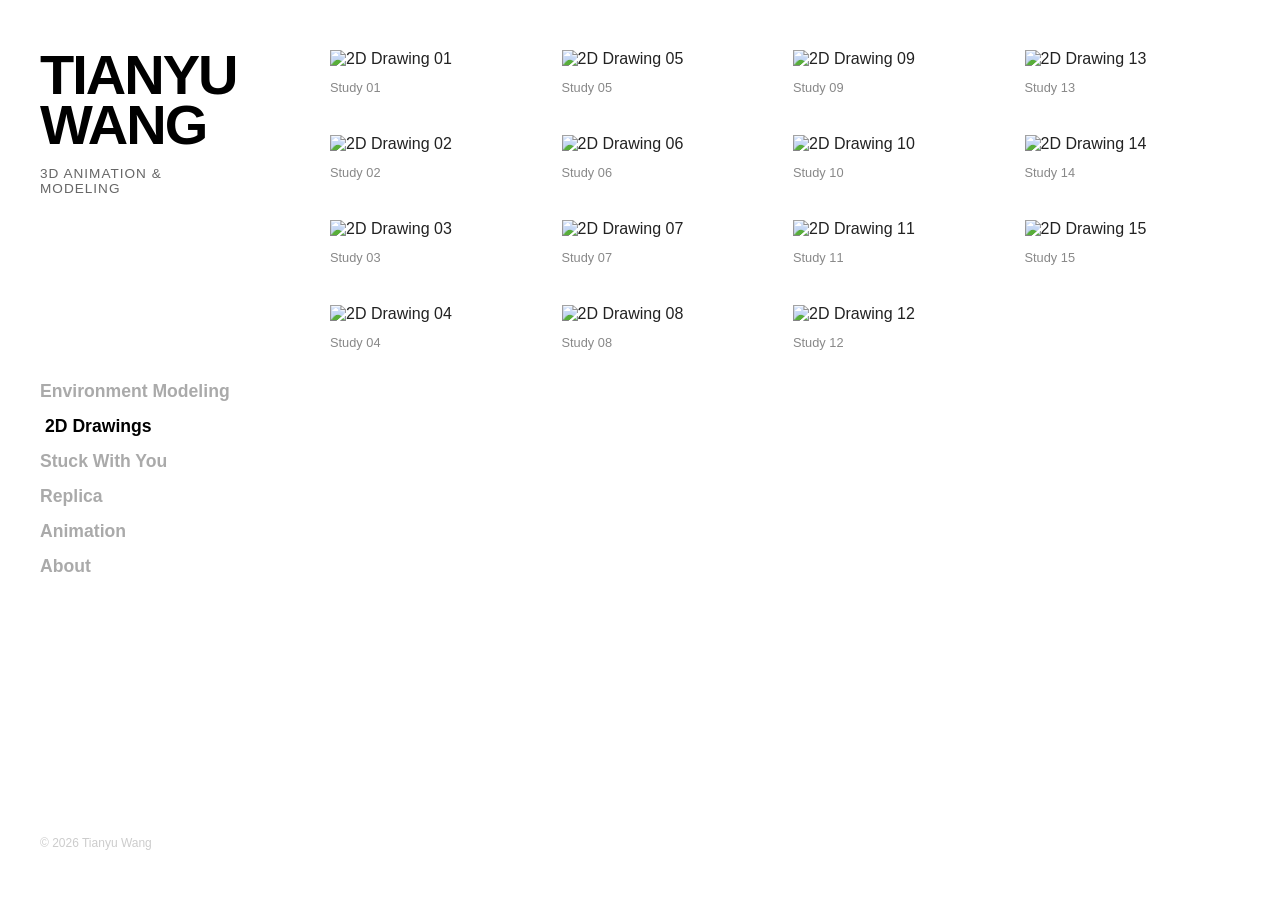
==== 2d-drawings.html @ 3273252c "Add files via upload" ====
<!DOCTYPE html>
<html lang="en">
<head>
    <meta charset="UTF-8">
    <meta name="viewport" content="width=device-width, initial-scale=1.0">
    <title>Tianyu Wang — 2D Drawings</title>
    <link rel="stylesheet" href="style.css">
</head>

<body>

    <!-- SIDEBAR -->
    <header class="sidebar">
        <div class="logo">
            <h1>TIANYU<br>WANG</h1>
            <p>3D Animation & Modeling</p>
        </div>

        <nav>
            <ul>
                <li><a href="index.html" class="nav-tab">Environment Modeling</a></li>
                <li><a href="2d-drawings.html" class="nav-tab active">2D Drawings</a></li>
                <li><a href="stuck-with-you.html" class="nav-tab">Stuck With You</a></li>
                <li><a href="replica.html" class="nav-tab">Replica</a></li>
                <li><a href="animation.html" class="nav-tab">Animation</a></li>
                <li><a href="about.html" class="nav-tab">About</a></li>
            </ul>
        </nav>

        <div class="footer-info">
            <p>&copy; 2026 Tianyu Wang</p>
        </div>
    </header>

    <!-- MAIN CONTENT -->
    <main class="main-content">

        <!--
          INLINE STYLE HERE controls size ONLY on this page
          column-count: 4 = slightly smaller images
        -->
        <div class="gallery-container" style="
            column-count: 4;
            column-gap: 26px;
        ">

            <div class="artwork-item">
                <img src="images/2d01.jpg" alt="2D Drawing 01">
                <div class="caption">Study 01</div>
            </div>

            <div class="artwork-item">
                <img src="images/2d02.jpg" alt="2D Drawing 02">
                <div class="caption">Study 02</div>
            </div>

            <div class="artwork-item">
                <img src="images/2d03.jpg" alt="2D Drawing 03">
                <div class="caption">Study 03</div>
            </div>

            <div class="artwork-item">
                <img src="images/2d04.jpg" alt="2D Drawing 04">
                <div class="caption">Study 04</div>
            </div>

            <div class="artwork-item">
                <img src="images/2d05.jpg" alt="2D Drawing 05">
                <div class="caption">Study 05</div>
            </div>

            <div class="artwork-item">
                <img src="images/2d06.jpg" alt="2D Drawing 06">
                <div class="caption">Study 06</div>
            </div>

            <div class="artwork-item">
                <img src="images/2d07.jpg" alt="2D Drawing 07">
                <div class="caption">Study 07</div>
            </div>

            <div class="artwork-item">
                <img src="images/2d08.jpg" alt="2D Drawing 08">
                <div class="caption">Study 08</div>
            </div>

            <div class="artwork-item">
                <img src="images/2d09.jpg" alt="2D Drawing 09">
                <div class="caption">Study 09</div>
            </div>

            <div class="artwork-item">
                <img src="images/2d10.jpg" alt="2D Drawing 10">
                <div class="caption">Study 10</div>
            </div>

            <div class="artwork-item">
                <img src="images/2d11.jpg" alt="2D Drawing 11">
                <div class="caption">Study 11</div>
            </div>

            <div class="artwork-item">
                <img src="images/2d12.jpg" alt="2D Drawing 12">
                <div class="caption">Study 12</div>
            </div>

            <div class="artwork-item">
                <img src="images/2d13.jpg" alt="2D Drawing 13">
                <div class="caption">Study 13</div>
            </div>

            <div class="artwork-item">
                <img src="images/2d14.jpg" alt="2D Drawing 14">
                <div class="caption">Study 14</div>
            </div>

            <div class="artwork-item">
                <img src="images/2d15.jpg" alt="2D Drawing 15">
                <div class="caption">Study 15</div>
            </div>

        </div>
    </main>

</body>
</html>
---- style.css ----
/* 1. RESET & SETUP */
* {
    margin: 0;
    padding: 0;
    box-sizing: border-box;
}

html {
    scroll-behavior: smooth;
}

body {
    font-family: 'Helvetica Neue', Helvetica, Arial, sans-serif;
    background-color: #ffffff;
    color: #222;
    display: flex; /* This creates the Sidebar + Content layout */
    overflow-x: hidden; /* Prevents horizontal scroll */
}

/* 2. SIDEBAR STYLING */
.sidebar {
    width: 280px; /* Slightly wider for the big name */
    height: 100vh;
    padding: 50px 40px;
    position: fixed; /* Freezes sidebar in place */
    top: 0;
    left: 0;
    display: flex;
    flex-direction: column;
    justify-content: space-between;
    background-color: #fff;
    z-index: 100;
}

/* BIG BOLD NAME */
.logo h1 {
    font-size: 3.5rem; /* VERY BIG */
    font-weight: 900; /* EXTRA BOLD */
    line-height: 0.9;
    text-transform: uppercase;
    letter-spacing: -2px;
    margin-bottom: 10px;
    color: #000;
}

.logo p {
    font-size: 0.85rem;
    color: #666;
    font-weight: 500;
    margin-top: 15px;
    letter-spacing: 1px;
    text-transform: uppercase;
}

/* NAVIGATION TABS */
nav ul {
    list-style: none;
    margin-top: -60px; /* Pulls nav up a bit */
}

nav li {
    margin-bottom: 12px;
}

.nav-tab {
    text-decoration: none;
    font-size: 1.1rem;
    font-weight: 700;
    color: #aaa; /* Grey by default */
    display: inline-block;
    transition: all 0.2s ease;
    position: relative;
}

/* Hover and Active State */
.nav-tab:hover, .nav-tab.active {
    color: #000; /* Black when hovered */
    transform: translateX(5px); /* Subtle slide to the right */
}

/* Optional: Underline effect on hover */
.nav-tab::after {
    content: '';
    display: block;
    width: 0;
    height: 2px;
    background: #000;
    transition: width 0.3s;
}
.nav-tab:hover::after {
    width: 100%;
}

.footer-info {
    font-size: 0.75rem;
    color: #ccc;
}

/* 3. MAIN CONTENT (RIGHT SIDE) */
.main-content {
    margin-left: 280px; /* Must match sidebar width */
    width: calc(100% - 280px);
    padding: 50px;
    min-height: 100vh;
}

/* IMAGES */
.gallery-container {
    /* MASONRY LAYOUT: Columns adjust automatically */
    column-count: 2; 
    column-gap: 40px;
    margin-bottom: 100px;
}

.artwork-item {
    margin-bottom: 40px;
    break-inside: avoid; /* Keeps images whole */
}

.artwork-item img {
    width: 100%;
    height: auto;
    display: block;
    margin-bottom: 12px;
}

.caption {
    font-size: 0.8rem;
    color: #888;
    font-weight: 500;
}

/* TEXT SECTIONS */
.text-section {
    max-width: 600px;
    margin-bottom: 80px;
    padding-top: 20px;
}

.text-section h2 {
    font-size: 1.2rem;
    text-transform: uppercase;
    border-bottom: 2px solid #000;
    display: inline-block;
    margin-bottom: 20px;
    padding-bottom: 5px;
}

.text-section p {
    line-height: 1.7;
    font-size: 1rem;
    color: #444;
}

.text-section a {
    color: #000;
    text-decoration: underline;
}

/* 4. MOBILE LAYOUT */
@media (max-width: 768px) {
    body {
        flex-direction: column;
    }

    .sidebar {
        width: 100%;
        height: auto;
        position: relative;
        padding: 30px;
        text-align: center;
        border-bottom: 1px solid #eee;
    }

    .logo h1 {
        font-size: 2.5rem; /* Smaller on phone */
    }

    nav ul {
        margin-top: 30px;
        display: flex;
        justify-content: center;
        gap: 20px;
    }
    
    .nav-tab:hover {
        transform: none; /* No slide on mobile */
    }

    .main-content {
        width: 100%;
        margin-left: 0;
        padding: 20px;
    }

    .gallery-container {
        column-count: 1; /* 1 Column on phone */
    }
}
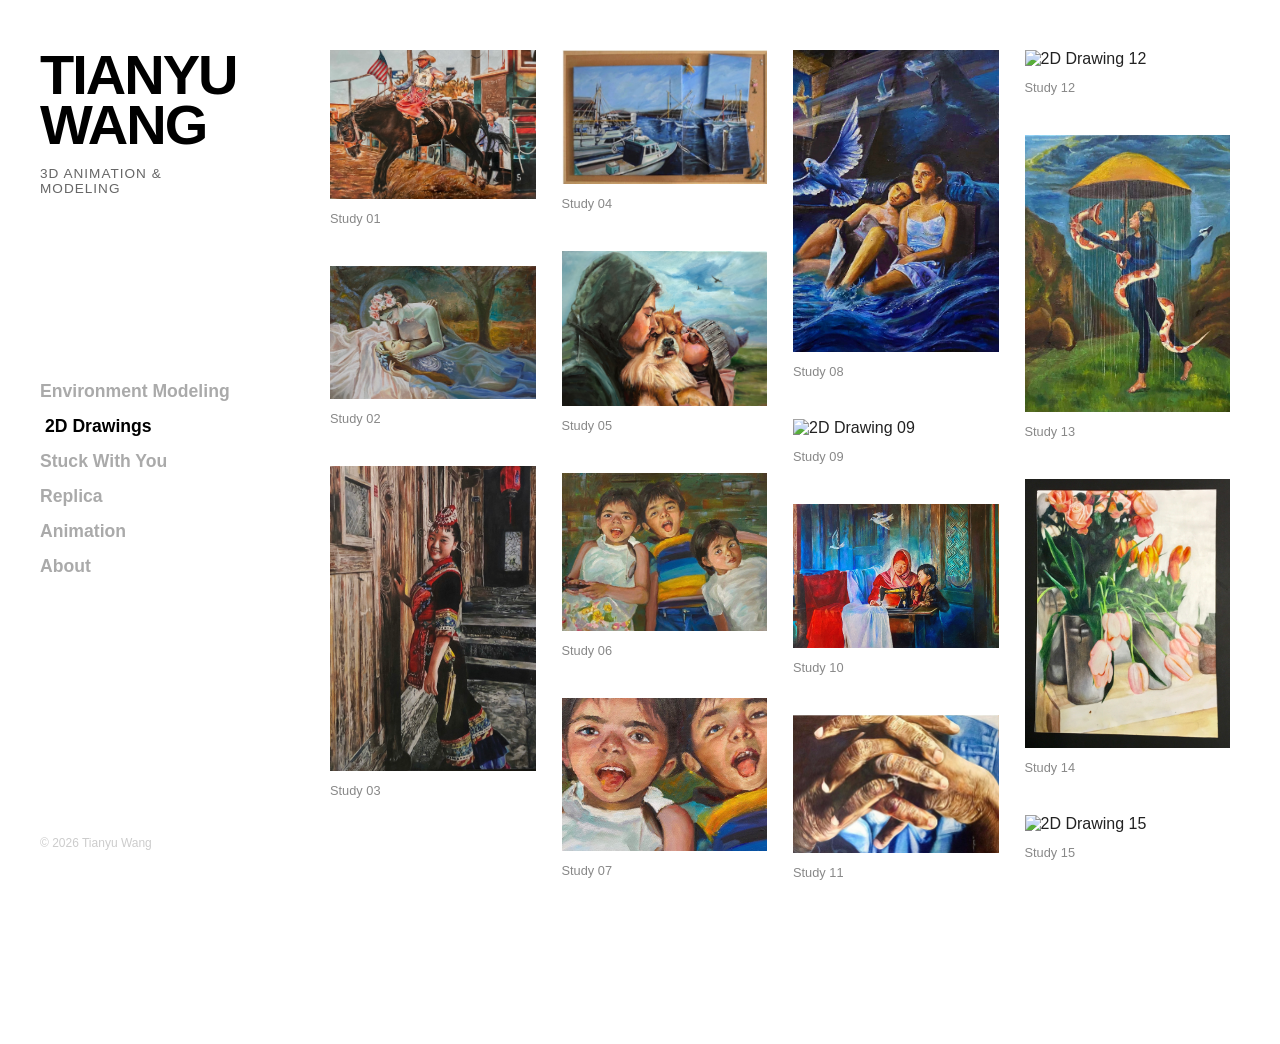
==== commit 2cfb9fea: "Add files via upload" ====
--- a/2d-drawings.html
+++ b/2d-drawings.html
@@ -35,87 +35,83 @@
     <!-- MAIN CONTENT -->
     <main class="main-content">
 
-        <!--
-          INLINE STYLE HERE controls size ONLY on this page
-          column-count: 4 = slightly smaller images
-        -->
         <div class="gallery-container" style="
             column-count: 4;
             column-gap: 26px;
         ">
 
             <div class="artwork-item">
-                <img src="images/2d01.jpg" alt="2D Drawing 01">
+                <img src="2d-image/2d01.jpg" alt="2D Drawing 01">
                 <div class="caption">Study 01</div>
             </div>
 
             <div class="artwork-item">
-                <img src="images/2d02.jpg" alt="2D Drawing 02">
+                <img src="2d-image/2d02.jpg" alt="2D Drawing 02">
                 <div class="caption">Study 02</div>
             </div>
 
             <div class="artwork-item">
-                <img src="images/2d03.jpg" alt="2D Drawing 03">
+                <img src="2d-image/2d03.jpg" alt="2D Drawing 03">
                 <div class="caption">Study 03</div>
             </div>
 
             <div class="artwork-item">
-                <img src="images/2d04.jpg" alt="2D Drawing 04">
+                <img src="2d-image/2d04.jpg" alt="2D Drawing 04">
                 <div class="caption">Study 04</div>
             </div>
 
             <div class="artwork-item">
-                <img src="images/2d05.jpg" alt="2D Drawing 05">
+                <img src="2d-image/2d05.jpg" alt="2D Drawing 05">
                 <div class="caption">Study 05</div>
             </div>
 
             <div class="artwork-item">
-                <img src="images/2d06.jpg" alt="2D Drawing 06">
+                <img src="2d-image/2d06.jpg" alt="2D Drawing 06">
                 <div class="caption">Study 06</div>
             </div>
 
             <div class="artwork-item">
-                <img src="images/2d07.jpg" alt="2D Drawing 07">
+                <img src="2d-image/2d07.jpg" alt="2D Drawing 07">
                 <div class="caption">Study 07</div>
             </div>
 
             <div class="artwork-item">
-                <img src="images/2d08.jpg" alt="2D Drawing 08">
+                <img src="2d-image/2d08.jpg" alt="2D Drawing 08">
                 <div class="caption">Study 08</div>
             </div>
 
             <div class="artwork-item">
-                <img src="images/2d09.jpg" alt="2D Drawing 09">
+                <img src="2d-image/2d09.jpg" alt="2D Drawing 09">
                 <div class="caption">Study 09</div>
             </div>
 
             <div class="artwork-item">
-                <img src="images/2d10.jpg" alt="2D Drawing 10">
+                <img src="2d-image/2d10.jpg" alt="2D Drawing 10">
                 <div class="caption">Study 10</div>
             </div>
 
             <div class="artwork-item">
-                <img src="images/2d11.jpg" alt="2D Drawing 11">
+                <img src="2d-image/2d11.jpg" alt="2D Drawing 11">
                 <div class="caption">Study 11</div>
             </div>
 
             <div class="artwork-item">
-                <img src="images/2d12.jpg" alt="2D Drawing 12">
+                <img src="2d-image/2d12.jpg" alt="2D Drawing 12">
                 <div class="caption">Study 12</div>
             </div>
 
             <div class="artwork-item">
-                <img src="images/2d13.jpg" alt="2D Drawing 13">
+                <img src="2d-image/2d13.jpg" alt="2D Drawing 13">
                 <div class="caption">Study 13</div>
             </div>
 
             <div class="artwork-item">
-                <img src="images/2d14.jpg" alt="2D Drawing 14">
+                <img src="2d-image/2d14.jpg" alt="2D Drawing 14">
                 <div class="caption">Study 14</div>
             </div>
 
             <div class="artwork-item">
-                <img src="images/2d15.jpg" alt="2D Drawing 15">
+                <img src="2d-image/2d15.jpg" alt="2D Drawing 15">
                 <div class="caption">Study 15</div>
             </div>
 
